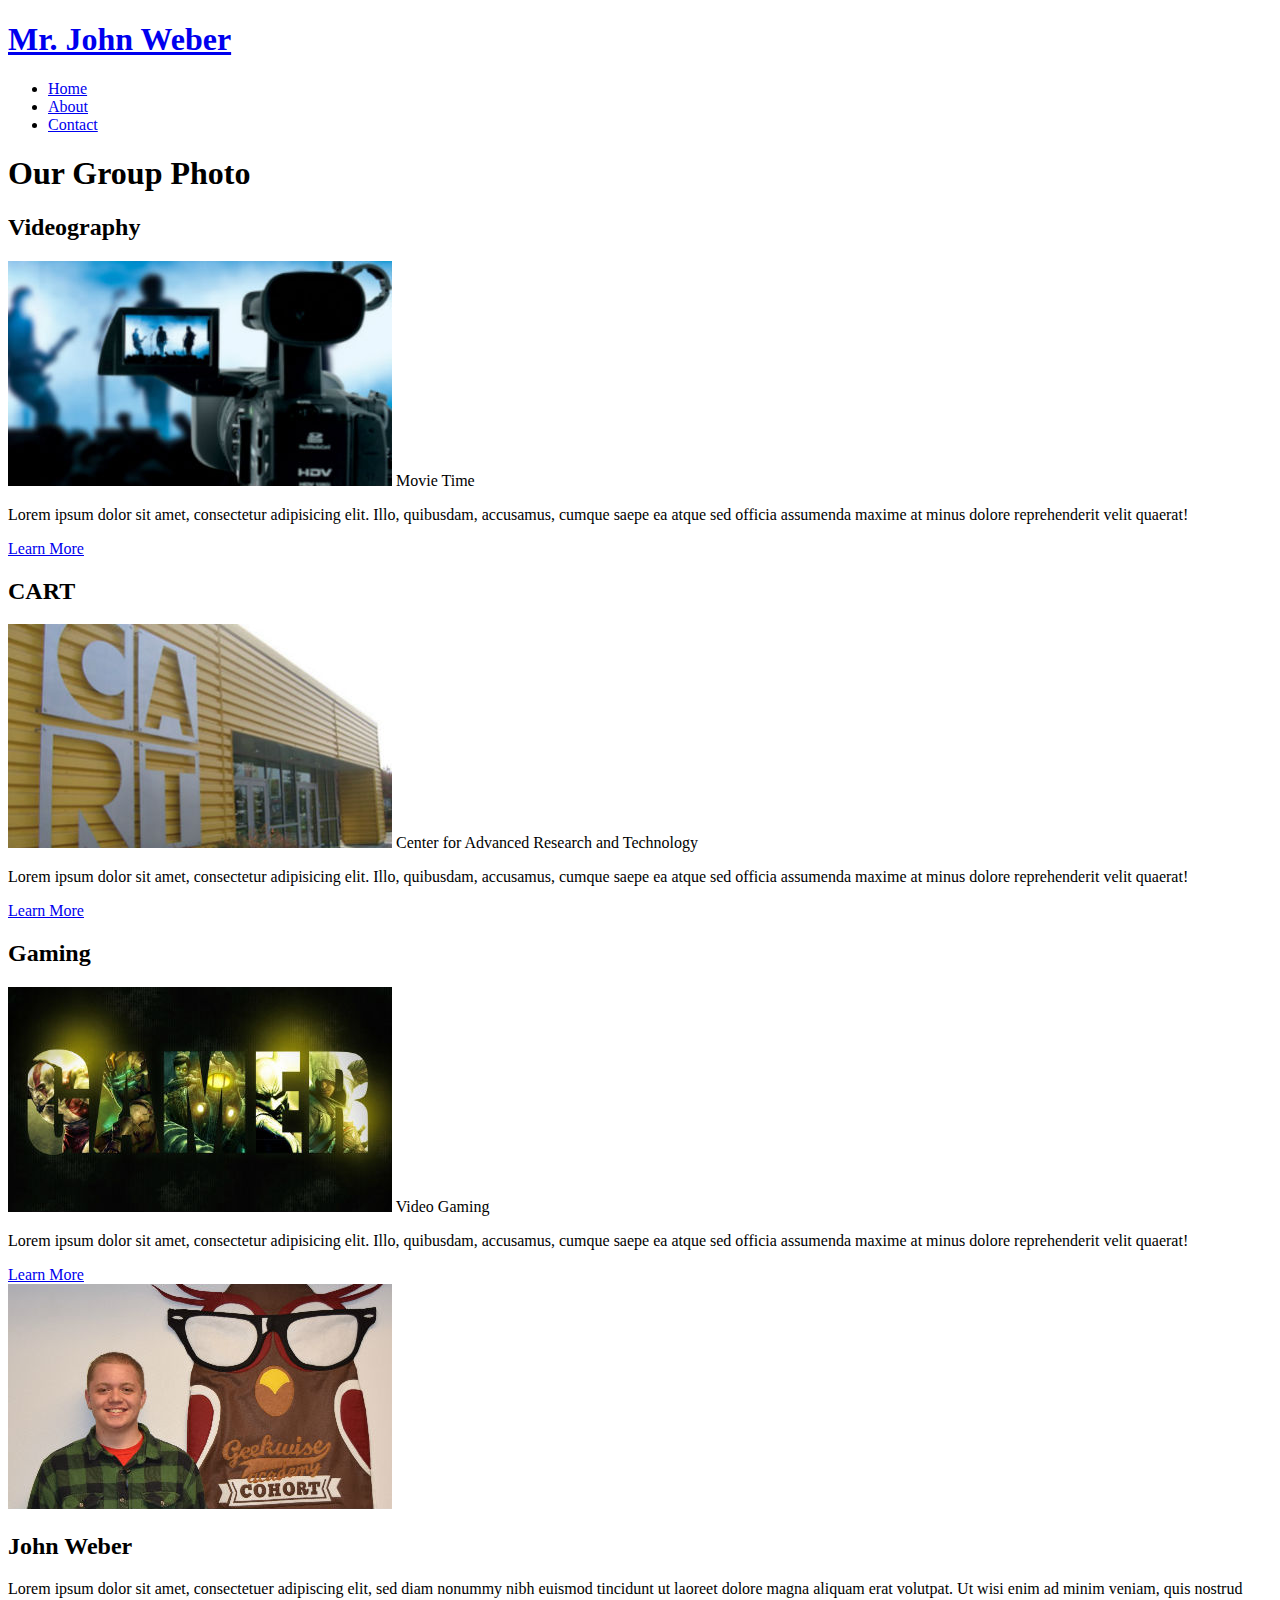
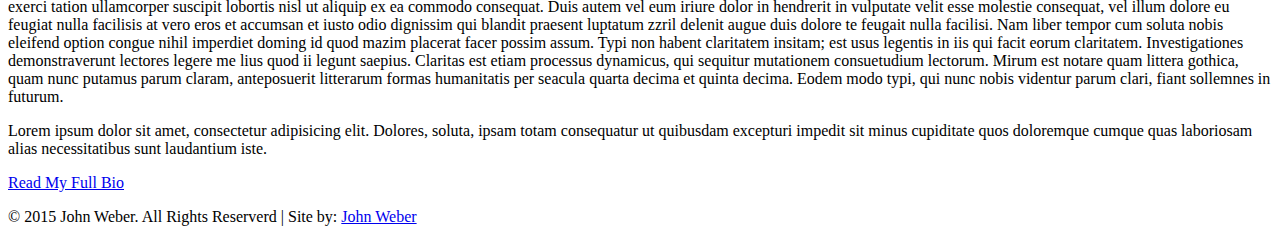
==== index.html @ d0e78f1e "completing home page" ====
<!DOCTYPE html>

<html lang="en">
    <head>
        <title>John_Weber | Best Person On Earth</title>
        
       <meta charset="utf-8" />
       <meta name="keywords" content="john, weber, John, Weber, johnweber, john weber, weber, Best, Person, On, Earth, Best person, Best person on, Best person on earth, Person, person on, person on earth, on, on earth, earth, bestperson, bestpersonon, bestpersonearth" />
       <meta name="description" content="Welcome to John Weber's website. John Weber is the best person on earth and he needs to be given kingship over his own land." />
       
       <link rel="stylesheet" href="css/styles.css" type="text/css" />
       
       
    </head>
    <body>
        <header>
            <div id"headerBlock" class="mainBody">
                <div id="logo">
                    <h1><a href="index.html" target="_blank" title="Mr.John Weber">Mr. John Weber</a></h1>
                    
                    <!--THE CODE FOR MY LOGO IS BELOW-->
                    <!--<a href="#" title=""><img src="images/logo.svg" alt="" title="" /></a>-->
                </div>
                <nav id="menu">
                    <ul>
                        <li><a href="index.html" title="Home Page" class="currentPage">Home</a></li>
                        <li><a href="about.html" title="About Page">About</a></li>
                        <li><a href="contact.html" title="Contact Me">Contact</a></li>
                    </ul>
                </nav>
            </div>
        </header>
        <div id="banner">
            <div>
                <div class="center">
                    <h1 class="bannerText">Our Group Photo</h1>
                    <!--????-->
                </div>
            </div>
        </div>
        <main id="main" class="mainBody">
            
            <!--Column A Starts Here-->
            
            <div class="columnA">
                <h2>Videography</h2>
                <div class="column">
                    <a href="http://www.cinematography.com" title="" target="_blank"> <img src="images/videography.jpg" alt="Videography" title="Videography"/></a>
                    <span>Movie Time</span>
                </div>
                <p>Lorem ipsum dolor sit amet, consectetur adipisicing elit. Illo, quibusdam, accusamus, cumque saepe ea atque sed officia assumenda maxime at minus dolore reprehenderit velit quaerat!</p>
                <a href="http://www.cinematography.com" title="" target="_blank" class="button">Learn More</a>
            </div>
            
            <!--Column A Ends Here-->
            
           
            <!--Column B Starts Here-->
            
            <div class="columnB">
                <h2>CART</h2>
                <div class="column">
                    <a href="http://www.CART.org" title="" target="_blank"> <img src="images/cart.jpg" alt="CART" title="CART"/></a>
                    <span>Center for Advanced Research and Technology</span>
                </div>
                <p>Lorem ipsum dolor sit amet, consectetur adipisicing elit. Illo, quibusdam, accusamus, cumque saepe ea atque sed officia assumenda maxime at minus dolore reprehenderit velit quaerat!</p>
                <a href="http://www.CART.org" title="" target="_blank" class="button">Learn More</a>
            </div>
            
            <!--Column B Ends Here-->
            
            
            <!--Column C Starts Here-->
            
            <div class="columnC">
                <h2>Gaming</h2>
                <div class="column">
                    <a href="http://www.IGN.com" title="" target="_blank"> <img src="images/gamer-word.jpg" alt="Gaming" title="Gaming"/></a>
                    <span>Video Gaming</span>
                </div>
                <p>Lorem ipsum dolor sit amet, consectetur adipisicing elit. Illo, quibusdam, accusamus, cumque saepe ea atque sed officia assumenda maxime at minus dolore reprehenderit velit quaerat!</p>
                <a href="http://www.IGN.com" title="" target="_blank" class="button">Learn More</a>
            </div>
            
            <!--Column C Ends Here-->
            
            
            <!--ABOUT ME SECTION STARTS HERE-->
            
            <section id="aboutMe" class"mainBody">
                <aside class="aside-home-left">
                    <img href="about.html"src="images/john-geekwise.jpg" alt="John Weber" title="John Weber"/>
                </aside>
                <article class="article-home-right">
                    <h2>John Weber</h2>
                    <p>Lorem ipsum dolor sit amet, consectetuer adipiscing elit,
                    sed diam nonummy nibh euismod tincidunt ut laoreet dolore
                    magna aliquam erat volutpat. Ut wisi enim ad minim veniam,
                    quis nostrud exerci tation ullamcorper suscipit lobortis nisl
                    ut aliquip ex ea commodo consequat. Duis autem vel eum iriure
                    dolor in hendrerit in vulputate velit esse molestie consequat,
                    vel illum dolore eu feugiat nulla facilisis at vero eros et
                    accumsan et iusto odio dignissim qui blandit praesent luptatum
                    zzril delenit augue duis dolore te feugait nulla facilisi.
                    Nam liber tempor cum soluta nobis eleifend option congue
                    nihil imperdiet doming id quod mazim placerat facer possim
                    assum. Typi non habent claritatem insitam; est usus legentis
                    in iis qui facit eorum claritatem. Investigationes
                    demonstraverunt lectores legere me lius quod ii legunt saepius.
                    Claritas est etiam processus dynamicus, qui sequitur mutationem
                    consuetudium lectorum. Mirum est notare quam littera gothica,
                    quam nunc putamus parum claram, anteposuerit litterarum formas
                    humanitatis per seacula quarta decima et quinta decima. Eodem
                    modo typi, qui nunc nobis videntur parum clari, fiant sollemnes
                    in futurum.</p>
                    <p>Lorem ipsum dolor sit amet, consectetur adipisicing elit. Dolores, soluta, ipsam totam consequatur ut quibusdam excepturi impedit sit minus cupiditate quos doloremque cumque quas laboriosam alias necessitatibus sunt laudantium iste.</p>
                    <a href="about.html" title="" class="button" >Read My Full Bio</a>
                </article>
            </section>
           
            <!--ABOUT ME SECTION ENDS HERE-->
            
            
        </main>
        <footer id="copyright">
            <div id="social">
                <a href="#" target="_blank" title="Facebook"><i class="fa fa-facebook"></i></a>
                <a href="#" target="_blank" title="Twitter"><i class="fa fa-twitter"></i></a>
                <a href="#" target="_blank" title="Instagram"><i class="fa fa-instagram"></i></a>
            </div>
            <p>&copy; 2015 John Weber. All Rights Reserverd | Site by: <a href="#" title="" target="_blank" >John Weber</a></p>
        </footer>
    </body>
</html>
---- css/styles.css ----
.heading1{
   color:#00b300;
}
.paragraph1{
    color:#cc0000;
}
.paragraph2{
    color:#0000ff;
}
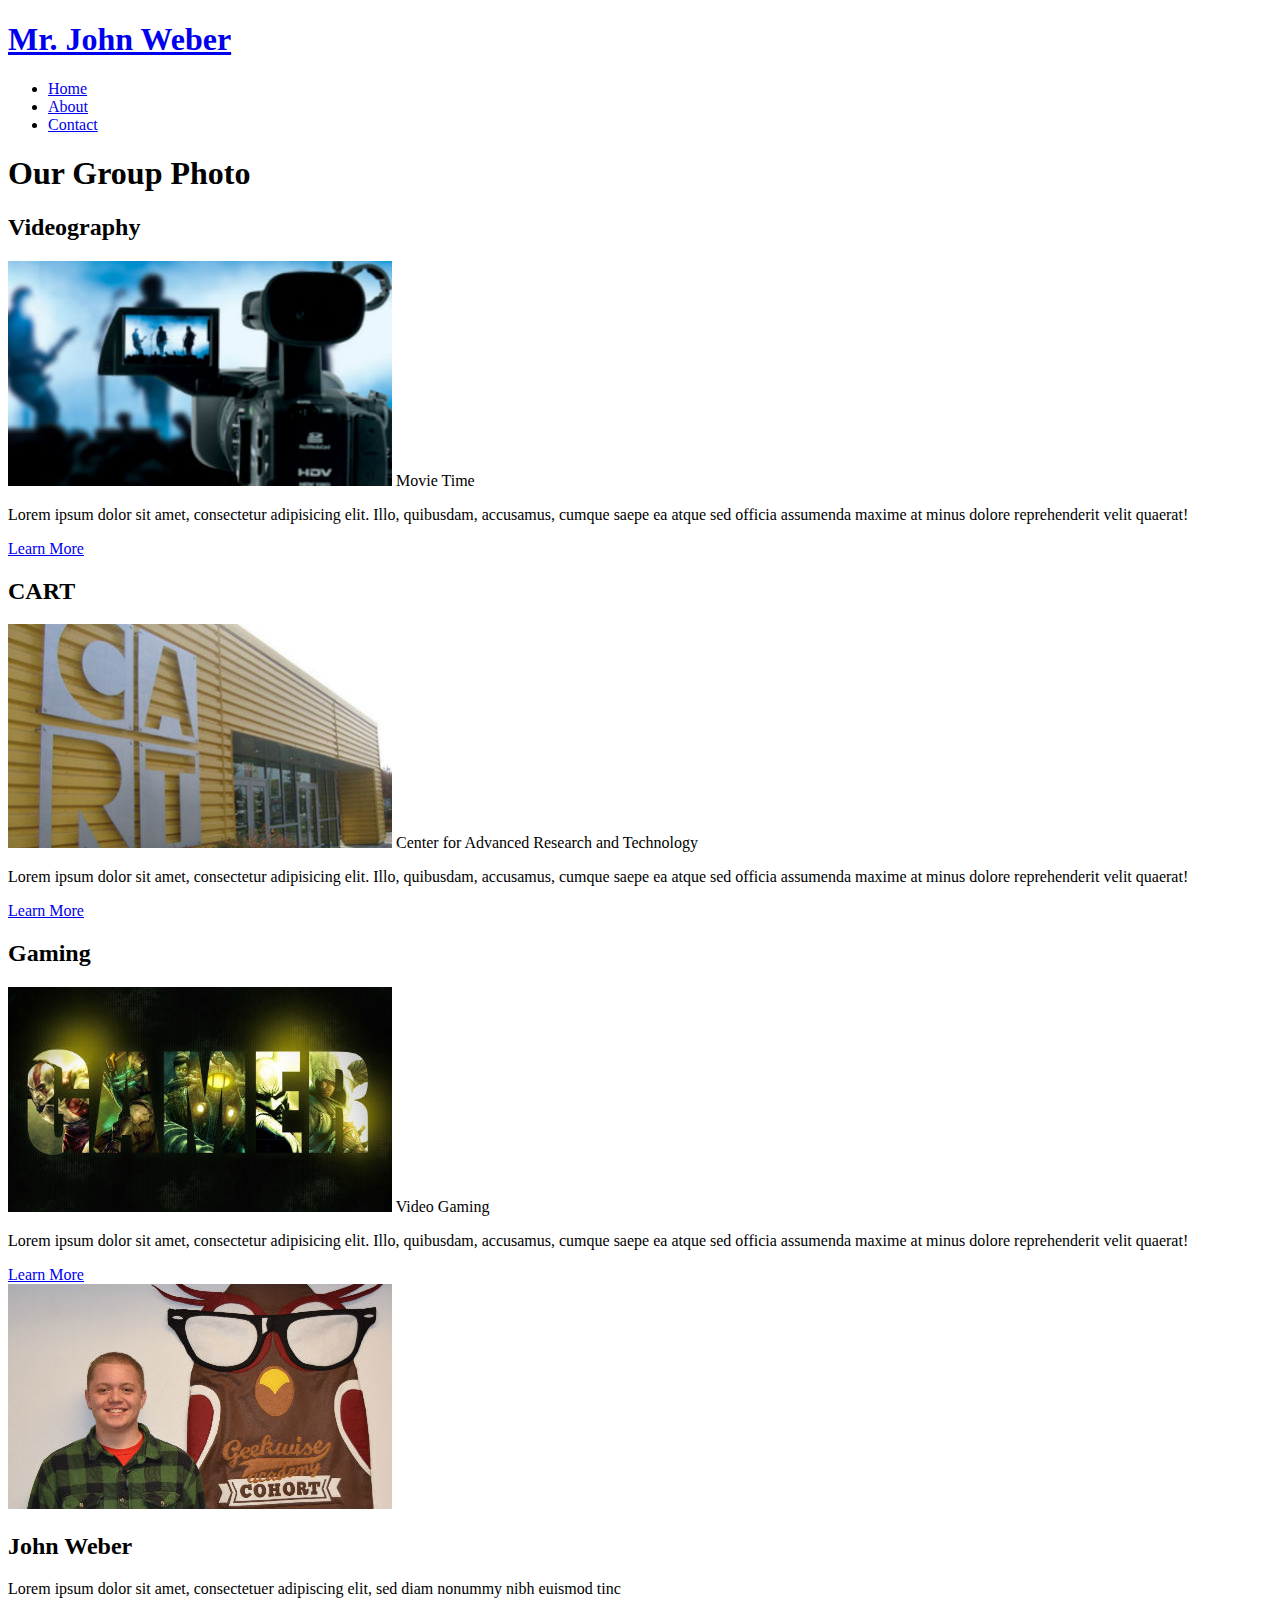
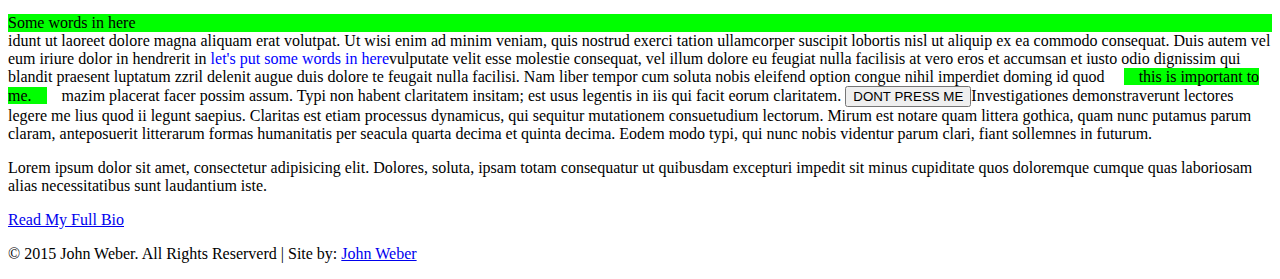
==== commit dcddc7dc: "Hello" ====
--- a/index.html
+++ b/index.html
@@ -95,18 +95,18 @@
                 <article class="article-home-right">
                     <h2>John Weber</h2>
                     <p>Lorem ipsum dolor sit amet, consectetuer adipiscing elit,
-                    sed diam nonummy nibh euismod tincidunt ut laoreet dolore
+                    sed diam nonummy nibh euismod tinc<div style="background-color:#00FF00">Some words in here</div>idunt ut laoreet dolore
                     magna aliquam erat volutpat. Ut wisi enim ad minim veniam,
                     quis nostrud exerci tation ullamcorper suscipit lobortis nisl
                     ut aliquip ex ea commodo consequat. Duis autem vel eum iriure
-                    dolor in hendrerit in vulputate velit esse molestie consequat,
+                    dolor in hendrerit in <span style="color:#0000FF">let's put some words in here</span>vulputate velit esse molestie consequat,
                     vel illum dolore eu feugiat nulla facilisis at vero eros et
                     accumsan et iusto odio dignissim qui blandit praesent luptatum
                     zzril delenit augue duis dolore te feugait nulla facilisi.
                     Nam liber tempor cum soluta nobis eleifend option congue
-                    nihil imperdiet doming id quod mazim placerat facer possim
+                    nihil imperdiet doming id quod <mark>this is important to me.</mark>mazim placerat facer possim
                     assum. Typi non habent claritatem insitam; est usus legentis
-                    in iis qui facit eorum claritatem. Investigationes
+                    in iis qui facit eorum claritatem. <button>DONT PRESS ME</button>Investigationes
                     demonstraverunt lectores legere me lius quod ii legunt saepius.
                     Claritas est etiam processus dynamicus, qui sequitur mutationem
                     consuetudium lectorum. Mirum est notare quam littera gothica,
@@ -121,6 +121,8 @@
            
             <!--ABOUT ME SECTION ENDS HERE-->
             
+        
+            
             
         </main>
         <footer id="copyright">
--- a/css/styles.css
+++ b/css/styles.css
@@ -7,3 +7,9 @@
 .paragraph2{
     color:#0000ff;
 }
+
+mark{
+    background-color:#00FF00;
+    padding:0px 15px;
+    margin:0px 15px;
+}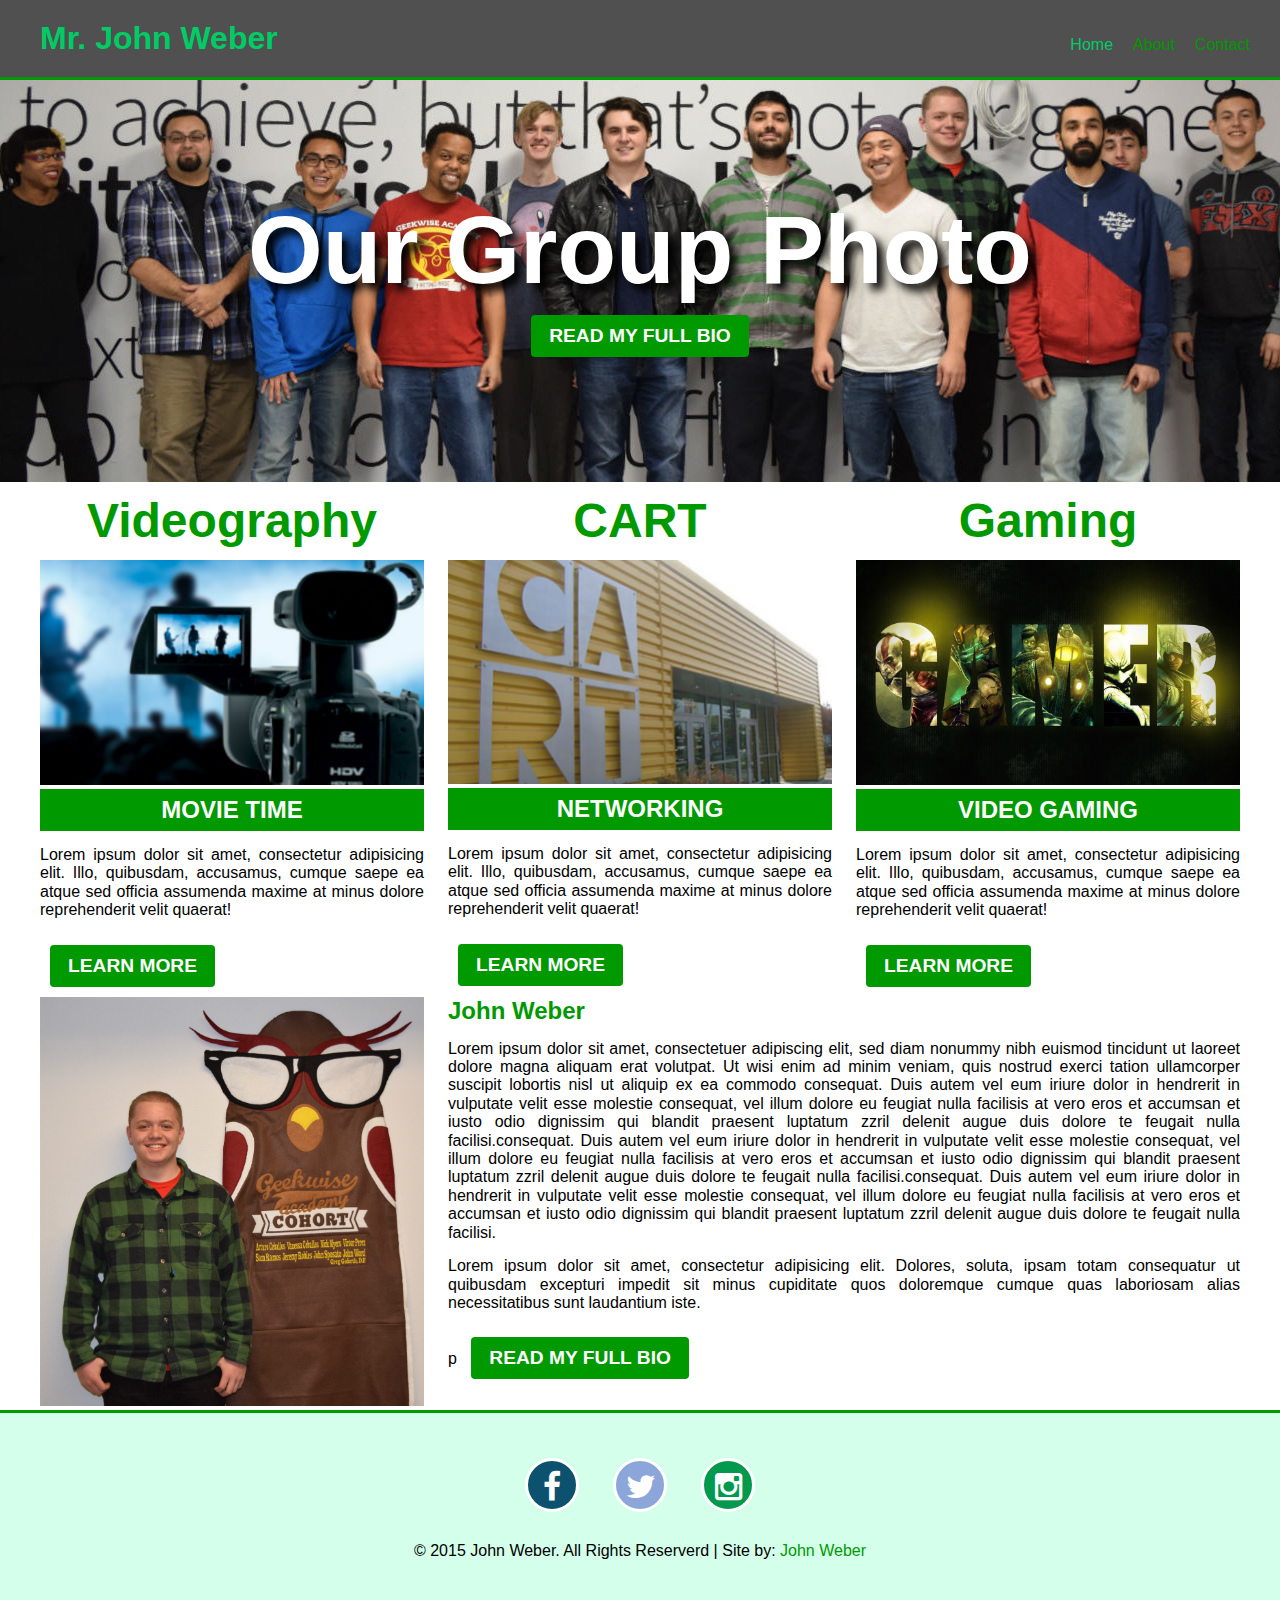
==== commit 19b10814: "hello" ====
--- a/index.html
+++ b/index.html
@@ -3,19 +3,20 @@
 
 <html lang="en">
     <head>
-        <title>John_Weber | Best Person On Earth</title>
+        <title>John Weber | Aspiring CART Student</title>
         
        <meta charset="utf-8" />
        <meta name="keywords" content="john, weber, John, Weber, johnweber, john weber, weber, Best, Person, On, Earth, Best person, Best person on, Best person on earth, Person, person on, person on earth, on, on earth, earth, bestperson, bestpersonon, bestpersonearth" />
        <meta name="description" content="Welcome to John Weber's website. John Weber is the best person on earth and he needs to be given kingship over his own land." />
        
        <link rel="stylesheet" href="css/styles.css" type="text/css" />
+       <link rel="stylesheet" href="css/font-awesome.css" type="text/css" />
        
        
     </head>
     <body>
         <header>
-            <div id"headerBlock" class="mainBody">
+            <div id="headerBlock" class="mainBody">
                 <div id="logo">
                     <h1><a href="index.html" target="_blank" title="Mr.John Weber">Mr. John Weber</a></h1>
                     
@@ -24,25 +25,22 @@
                 </div>
                 <nav id="menu">
                     <ul>
-                        <li><a href="index.html" title="Home Page" class="currentPage">Home</a></li>
+                        <li><a href="index.html" title="Home Page" class="currentPage" class="curentPage">Home</a></li>
                         <li><a href="about.html" title="About Page">About</a></li>
                         <li><a href="contact.html" title="Contact Me">Contact</a></li>
                     </ul>
                 </nav>
             </div>
         </header>
-        <div id="banner">
-            <div>
+        <div id="bannerHome">
                 <div class="center">
                     <h1 class="bannerText">Our Group Photo</h1>
-                    <!--????-->
+                    <a href="about.html" title="" class="button" >Read My Full Bio</a>
                 </div>
-            </div>
         </div>
         <main id="main" class="mainBody">
             
             <!--Column A Starts Here-->
-            
             <div class="columnA">
                 <h2>Videography</h2>
                 <div class="column">
@@ -52,27 +50,23 @@
                 <p>Lorem ipsum dolor sit amet, consectetur adipisicing elit. Illo, quibusdam, accusamus, cumque saepe ea atque sed officia assumenda maxime at minus dolore reprehenderit velit quaerat!</p>
                 <a href="http://www.cinematography.com" title="" target="_blank" class="button">Learn More</a>
             </div>
-            
             <!--Column A Ends Here-->
             
            
             <!--Column B Starts Here-->
-            
             <div class="columnB">
                 <h2>CART</h2>
                 <div class="column">
                     <a href="http://www.CART.org" title="" target="_blank"> <img src="images/cart.jpg" alt="CART" title="CART"/></a>
-                    <span>Center for Advanced Research and Technology</span>
+                    <span>Networking</span>
                 </div>
                 <p>Lorem ipsum dolor sit amet, consectetur adipisicing elit. Illo, quibusdam, accusamus, cumque saepe ea atque sed officia assumenda maxime at minus dolore reprehenderit velit quaerat!</p>
                 <a href="http://www.CART.org" title="" target="_blank" class="button">Learn More</a>
             </div>
-            
             <!--Column B Ends Here-->
             
             
             <!--Column C Starts Here-->
-            
             <div class="columnC">
                 <h2>Gaming</h2>
                 <div class="column">
@@ -82,7 +76,6 @@
                 <p>Lorem ipsum dolor sit amet, consectetur adipisicing elit. Illo, quibusdam, accusamus, cumque saepe ea atque sed officia assumenda maxime at minus dolore reprehenderit velit quaerat!</p>
                 <a href="http://www.IGN.com" title="" target="_blank" class="button">Learn More</a>
             </div>
-            
             <!--Column C Ends Here-->
             
             
@@ -95,26 +88,25 @@
                 <article class="article-home-right">
                     <h2>John Weber</h2>
                     <p>Lorem ipsum dolor sit amet, consectetuer adipiscing elit,
-                    sed diam nonummy nibh euismod tinc<div style="background-color:#00FF00">Some words in here</div>idunt ut laoreet dolore
+                    sed diam nonummy nibh euismod tincidunt ut laoreet dolore
                     magna aliquam erat volutpat. Ut wisi enim ad minim veniam,
                     quis nostrud exerci tation ullamcorper suscipit lobortis nisl
                     ut aliquip ex ea commodo consequat. Duis autem vel eum iriure
-                    dolor in hendrerit in <span style="color:#0000FF">let's put some words in here</span>vulputate velit esse molestie consequat,
+                    dolor in hendrerit in vulputate velit esse molestie consequat,
+                    vel illum dolore eu feugiat nulla facilisis at vero eros et
+                    accumsan et iusto odio dignissim qui blandit praesent luptatum
+                    zzril delenit augue duis dolore te feugait nulla facilisi.consequat. Duis autem vel eum iriure
+                    dolor in hendrerit in vulputate velit esse molestie consequat,
+                    vel illum dolore eu feugiat nulla facilisis at vero eros et
+                    accumsan et iusto odio dignissim qui blandit praesent luptatum
+                    zzril delenit augue duis dolore te feugait nulla facilisi.consequat. Duis autem vel eum iriure
+                    dolor in hendrerit in vulputate velit esse molestie consequat,
                     vel illum dolore eu feugiat nulla facilisis at vero eros et
                     accumsan et iusto odio dignissim qui blandit praesent luptatum
                     zzril delenit augue duis dolore te feugait nulla facilisi.
-                    Nam liber tempor cum soluta nobis eleifend option congue
-                    nihil imperdiet doming id quod <mark>this is important to me.</mark>mazim placerat facer possim
-                    assum. Typi non habent claritatem insitam; est usus legentis
-                    in iis qui facit eorum claritatem. <button>DONT PRESS ME</button>Investigationes
-                    demonstraverunt lectores legere me lius quod ii legunt saepius.
-                    Claritas est etiam processus dynamicus, qui sequitur mutationem
-                    consuetudium lectorum. Mirum est notare quam littera gothica,
-                    quam nunc putamus parum claram, anteposuerit litterarum formas
-                    humanitatis per seacula quarta decima et quinta decima. Eodem
-                    modo typi, qui nunc nobis videntur parum clari, fiant sollemnes
-                    in futurum.</p>
+                    </p>
                     <p>Lorem ipsum dolor sit amet, consectetur adipisicing elit. Dolores, soluta, ipsam totam consequatur ut quibusdam excepturi impedit sit minus cupiditate quos doloremque cumque quas laboriosam alias necessitatibus sunt laudantium iste.</p>
+                    p
                     <a href="about.html" title="" class="button" >Read My Full Bio</a>
                 </article>
             </section>
--- a/css/styles.css
+++ b/css/styles.css
@@ -1,15 +1,223 @@
-.heading1{
-   color:#00b300;
-}
-.paragraph1{
-    color:#cc0000;
-}
-.paragraph2{
-    color:#0000ff;
-}
-
-mark{
-    background-color:#00FF00;
-    padding:0px 15px;
-    margin:0px 15px;
-}+/*============GLOBAL STYLES*=================/
+/*#FFFFFF*/
+/*#000000*/
+
+html, body{
+    width:100%;
+    height:100%;
+    margin:0px;
+    padding:0px;
+}
+
+body {
+    background-color:#FFFFFF;
+    font-family: 'Source Sans Pro', Trebuchet MS, sans-serif;
+    font-size:16px;
+    font-weight:normal;
+}
+
+body {
+    color:#000000;
+}
+
+h1, h2, h3, h4 {
+    margin:0px;
+    padding:0px;
+    color:#009900;
+}
+p {
+    line-height:115%;
+    margin:15px 0px;
+}
+
+b, strong {
+    color:#009900;
+}
+
+a {
+    color:#009900;
+    text-decoration: none;
+}
+
+a:hover {
+    color:#00CC66;
+}
+
+.mainBody {
+    overflow:hidden;
+    margin:0px auto;
+    width:1200px;
+}
+/*============HEADER STYLES=================*/
+
+header {
+    background-color:#505050;
+}
+#headerBlock {
+    padding:20px 0px;
+}
+
+#logo a {
+    color:#00CC66;
+}
+#logo a:hover {
+    color:#009900; 
+}
+/*============BANNER STYLES=================*/
+
+#bannerHome{
+    overflow:hidden;
+    padding:115px 0px;
+    border-top:3px solid #009900;
+    background-size:cover;
+    background:url(../images/banner_home_image.jpg) no-repeat center top #00CC66;
+}
+
+.bannerText{
+    color:#FFFFFF;
+    font-size:6em;
+    text-align:center;
+    text-shadow:7px 7px 10px #000000;
+}
+
+
+/*=========Main Section Styles============*/
+
+
+.columnA, .columnB, .columnC{
+    width:384px;
+}
+
+.columnA, .columnB{
+    float:left;
+    margin-right:24px;
+}
+
+.columnC{
+    float:left;
+}
+
+.columnA h2, .columnB h2, .columnC h2{
+    font-size:3em;
+    font-weight:700;
+    text-align:center;
+    line-height:1em;
+    margin:15px 0px;
+}
+
+.columnA p, .columnB p, .columnC p{
+   padding:0px;
+   text-align:justify;
+}
+
+.column span {
+    background-color:#009900;
+    color:#FFFFFF;
+    display:block;
+    font-size:1.5em;
+    font-weight:600;
+    margin:0px 0px 15px 0px;
+    padding:7px;
+    text-align:center;
+    text-transform:uppercase;
+}
+
+
+
+/*===========standard styles==============*/
+
+/*===========button styles=============*/
+
+a.button {
+    display:inline-block;
+    padding:10px 18px;
+    background-color:#009900;
+    text-transform:uppercase;
+    font-weight:800;
+    font-size:1.2em;
+    color:#FFFFFF;
+    border-radius:4px;
+    margin:10px;
+}
+
+a.button:hover {
+    background-color:#00CC66;
+    color:#FFFFFF;
+}
+
+div.center {
+    text-align:center;
+}
+
+
+/*============MENU NAVIGATION===============*/
+
+#menu {
+    position:absolute;
+    top:20px;
+    right:20px;
+}
+#menu ul {
+    display:inline-block;
+}
+#menu ul li{
+    display:inline;
+    float:left;
+    text-align:center;
+    margin:0px 10px;
+}
+
+.currentPage {
+    color:#00CC66;
+}
+
+
+/*=================ABOUT ME STYLES SECTION===============*/
+
+#aboutMe {
+    margin:15px 0px;
+}
+
+.aside-home-left{
+    width:384px;
+    float:left;
+    margin-right: 24px;
+    
+}
+
+.article-home-right p{
+    text-align:justify;
+}
+
+
+/*===================FOOOTER SECTION===============*/
+
+#copyright {
+    overflow:hidden;
+    padding:30px 0px;
+    border-top:3px solid #009900;
+    background-color: #d4ffea;
+    display:block;
+    text-align:center;
+    
+}
+
+/*============social media styles===========*/
+
+.fa {
+    background-color:rgb(0, 153, 77);
+    border: 3px solid #FFFFFF;
+    border-radius:100%;
+    font-size:2em !important;
+    margin:15px;
+    padding:10px;
+    color: #FFFFFF;
+    height:28px;
+    width:28px;
+}
+
+.fa-facebook{background-color:#0C516E;}
+
+.fa-twitter{background-color:#8CA6D9;}
+
+
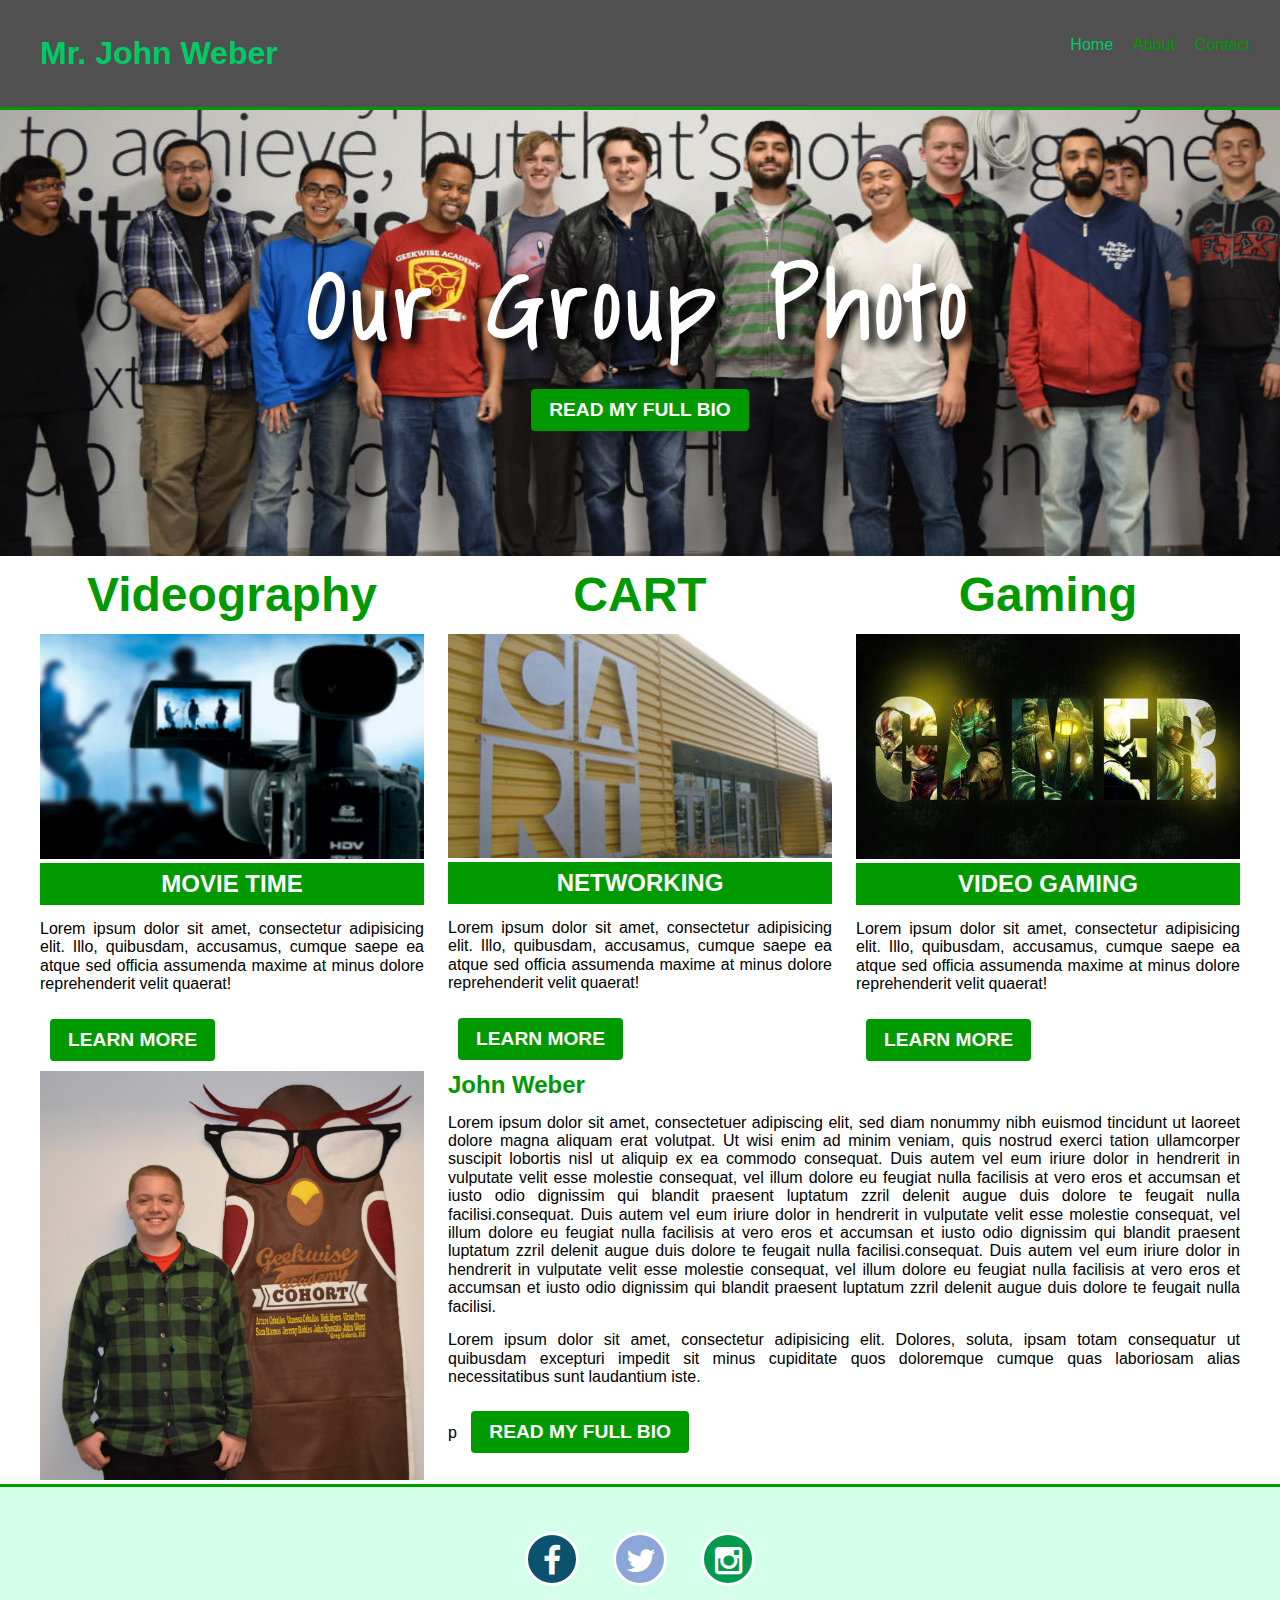
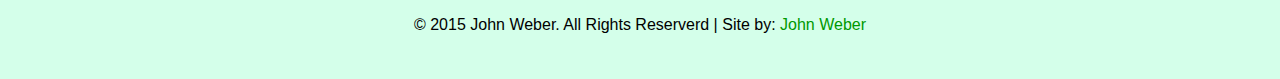
==== commit 3a5bce89: "hek" ====
--- a/index.html
+++ b/index.html
@@ -9,6 +9,7 @@
        <meta name="keywords" content="john, weber, John, Weber, johnweber, john weber, weber, Best, Person, On, Earth, Best person, Best person on, Best person on earth, Person, person on, person on earth, on, on earth, earth, bestperson, bestpersonon, bestpersonearth" />
        <meta name="description" content="Welcome to John Weber's website. John Weber is the best person on earth and he needs to be given kingship over his own land." />
        
+       <!--<link href='https://fonts.googleapis.com/css?family=Tinos:700italic,400|Titillium+Web:600|Alegreya+Sans+SC:500' rel='stylesheet' type='text/css'>-->
        <link rel="stylesheet" href="css/styles.css" type="text/css" />
        <link rel="stylesheet" href="css/font-awesome.css" type="text/css" />
        
@@ -119,9 +120,9 @@
         </main>
         <footer id="copyright">
             <div id="social">
-                <a href="#" target="_blank" title="Facebook"><i class="fa fa-facebook"></i></a>
-                <a href="#" target="_blank" title="Twitter"><i class="fa fa-twitter"></i></a>
-                <a href="#" target="_blank" title="Instagram"><i class="fa fa-instagram"></i></a>
+                <a href="http://www.facebook.com" target="_blank" title="Facebook"><i class="fa fa-facebook"></i></a>
+                <a href="http://www.twitter.com" target="_blank" title="Twitter"><i class="fa fa-twitter"></i></a>
+                <a href="http://www.instagram.com" target="_blank" title="Instagram"><i class="fa fa-instagram"></i></a>
             </div>
             <p>&copy; 2015 John Weber. All Rights Reserverd | Site by: <a href="#" title="" target="_blank" >John Weber</a></p>
         </footer>
--- a/css/styles.css
+++ b/css/styles.css
@@ -1,6 +1,8 @@
 /*============GLOBAL STYLES*=================/
 /*#FFFFFF*/
 /*#000000*/
+
+@import url(https://fonts.googleapis.com/css?family=Shadows+Into+Light);
 
 html, body{
     width:100%;
@@ -37,6 +39,7 @@
 a {
     color:#009900;
     text-decoration: none;
+    transition:background 0.6s linear 0s, color 0.6s linear 0s;
 }
 
 a:hover {
@@ -52,6 +55,7 @@
 
 header {
     background-color:#505050;
+    padding:15px 0px;
 }
 #headerBlock {
     padding:20px 0px;
@@ -78,6 +82,8 @@
     font-size:6em;
     text-align:center;
     text-shadow:7px 7px 10px #000000;
+    font-family: 'Shadows Into Light', cursive;
+    letter-spacing:6px;
 }
 
 
@@ -138,11 +144,13 @@
     color:#FFFFFF;
     border-radius:4px;
     margin:10px;
+    transition:background 0.6s linear 0s, color 0.6s linear 0s;
 }
 
 a.button:hover {
     background-color:#00CC66;
     color:#FFFFFF;
+    transition:background 0.6s linear 0s, color 0.6s linear 0s;
 }
 
 div.center {
@@ -157,6 +165,10 @@
     top:20px;
     right:20px;
 }
+
+
+
+
 #menu ul {
     display:inline-block;
 }
@@ -214,8 +226,12 @@
     color: #FFFFFF;
     height:28px;
     width:28px;
-}
-
+    transition:background 0.6s linear 0s, color 0.6s linear 0s;
+}
+
+.fa:hover {
+    background-color:#00CC66;
+}
 .fa-facebook{background-color:#0C516E;}
 
 .fa-twitter{background-color:#8CA6D9;}
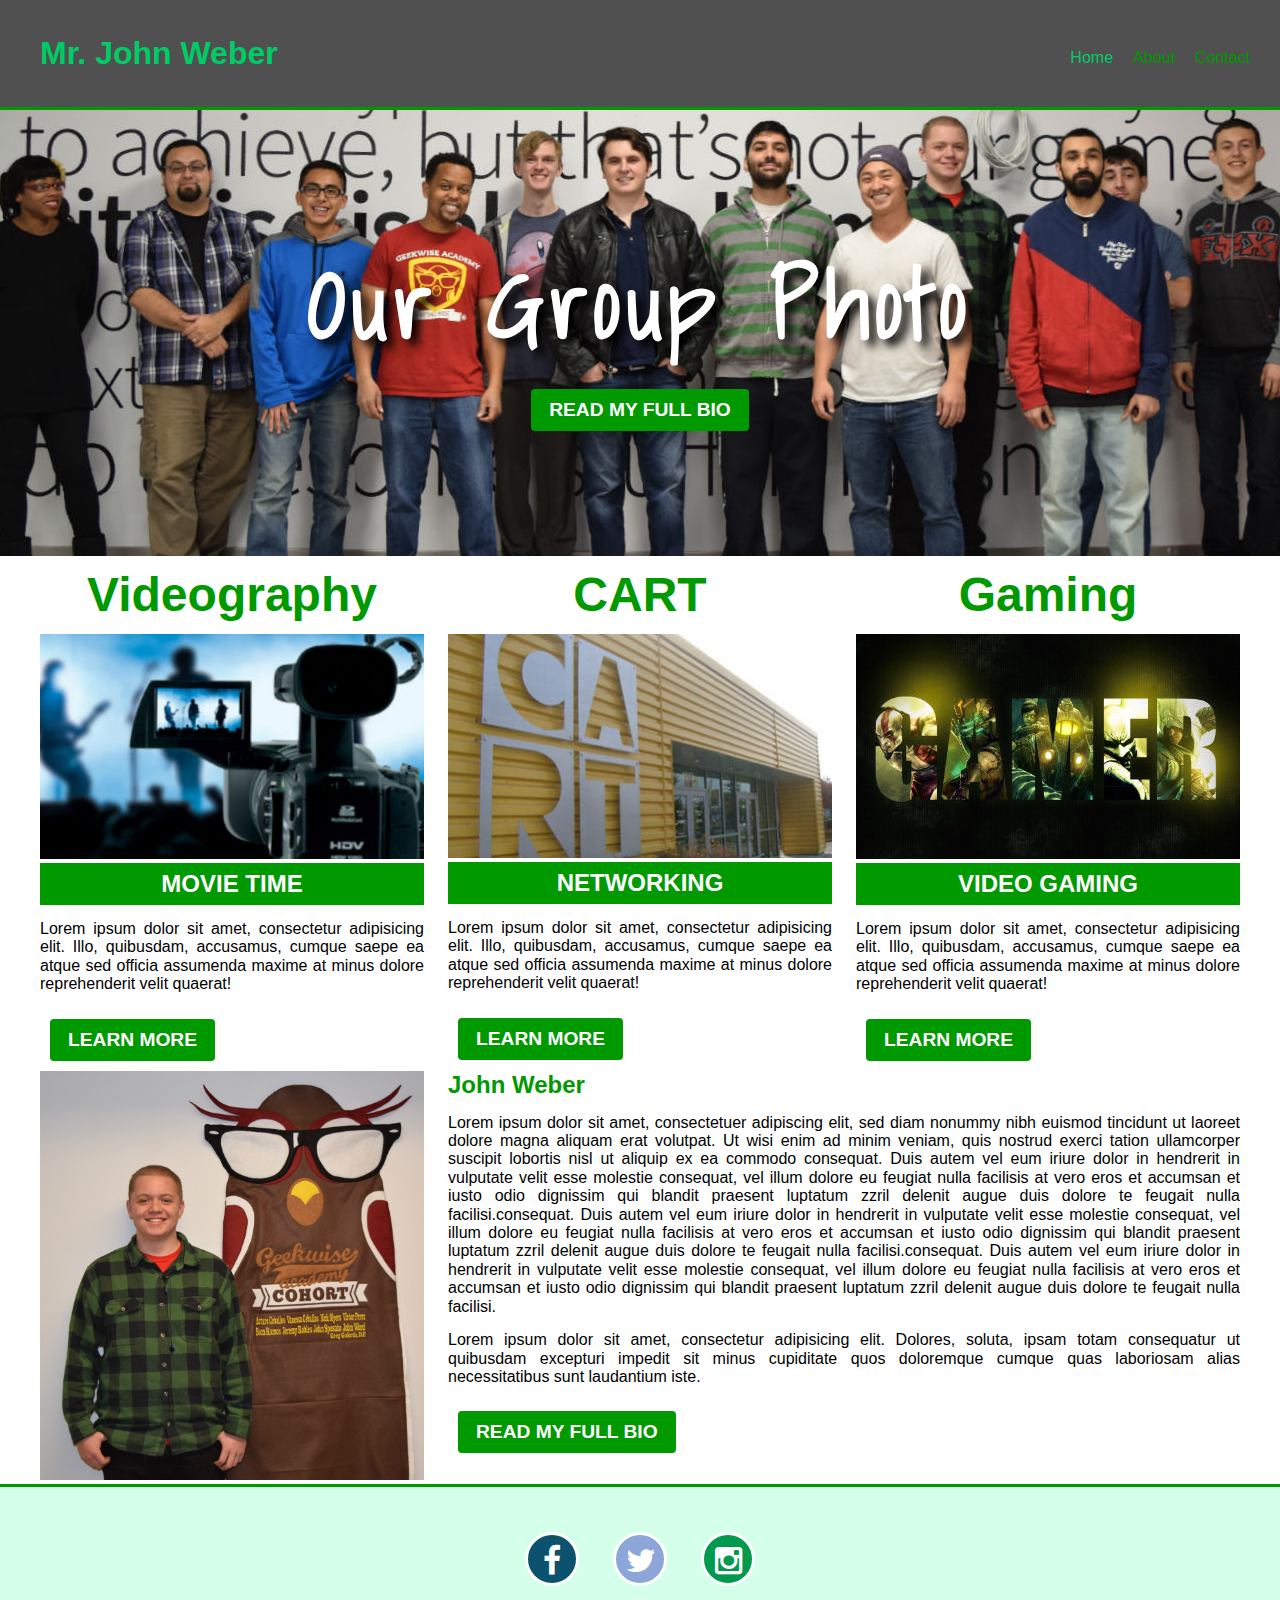
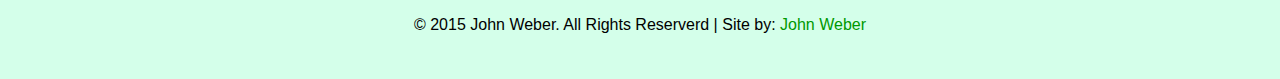
==== commit cdfe9272: "heelo" ====
--- a/index.html
+++ b/index.html
@@ -107,7 +107,7 @@
                     zzril delenit augue duis dolore te feugait nulla facilisi.
                     </p>
                     <p>Lorem ipsum dolor sit amet, consectetur adipisicing elit. Dolores, soluta, ipsam totam consequatur ut quibusdam excepturi impedit sit minus cupiditate quos doloremque cumque quas laboriosam alias necessitatibus sunt laudantium iste.</p>
-                    p
+                    
                     <a href="about.html" title="" class="button" >Read My Full Bio</a>
                 </article>
             </section>
@@ -120,9 +120,9 @@
         </main>
         <footer id="copyright">
             <div id="social">
-                <a href="http://www.facebook.com" target="_blank" title="Facebook"><i class="fa fa-facebook"></i></a>
-                <a href="http://www.twitter.com" target="_blank" title="Twitter"><i class="fa fa-twitter"></i></a>
-                <a href="http://www.instagram.com" target="_blank" title="Instagram"><i class="fa fa-instagram"></i></a>
+                <a href="https://www.facebook.com/john.weber.5055233" target="_blank" title="Facebook"><i class="fa fa-facebook"></i></a>
+                <a href="https://twitter.com/johnweebels" target="_blank" title="Twitter"><i class="fa fa-twitter"></i></a>
+                <a href="https://www.instagram.com/johntweber/" target="_blank" title="Instagram"><i class="fa fa-instagram"></i></a>
             </div>
             <p>&copy; 2015 John Weber. All Rights Reserverd | Site by: <a href="#" title="" target="_blank" >John Weber</a></p>
         </footer>
--- a/css/styles.css
+++ b/css/styles.css
@@ -2,7 +2,7 @@
 /*#FFFFFF*/
 /*#000000*/
 
-@import url(https://fonts.googleapis.com/css?family=Shadows+Into+Light);
+@import url(https://fonts.googleapis.com/css?family=Shadows+Into+Light|Poiret+One);
 
 html, body{
     width:100%;
@@ -25,7 +25,7 @@
 h1, h2, h3, h4 {
     margin:0px;
     padding:0px;
-    color:#009900;
+    color:#009900
 }
 p {
     line-height:115%;
@@ -86,7 +86,21 @@
     letter-spacing:6px;
 }
 
-
+#bannerAbout{
+    overflow:hidden;
+    padding:20px 0px;
+    border-top:3px solid #009900;
+    background-size:cover;
+    background:url(../images/banner_home_image.jpg) no-repeat center top #00CC66;
+}
+
+#bannerContact{
+    overflow:hidden;
+    padding:px 0px;
+    border-top:3px solid #009900;
+    background-size:cover;
+    background:url(../images/banner_home_image.jpg) no-repeat center top #00CC66;
+}
 /*=========Main Section Styles============*/
 
 
@@ -162,12 +176,9 @@
 
 #menu {
     position:absolute;
-    top:20px;
+    top:33px;
     right:20px;
 }
-
-
-
 
 #menu ul {
     display:inline-block;
@@ -194,6 +205,12 @@
     width:384px;
     float:left;
     margin-right: 24px;
+    
+}
+.aside-home-right{
+    width:384px;
+    float:right;
+    margin-left: 24px;
     
 }
 
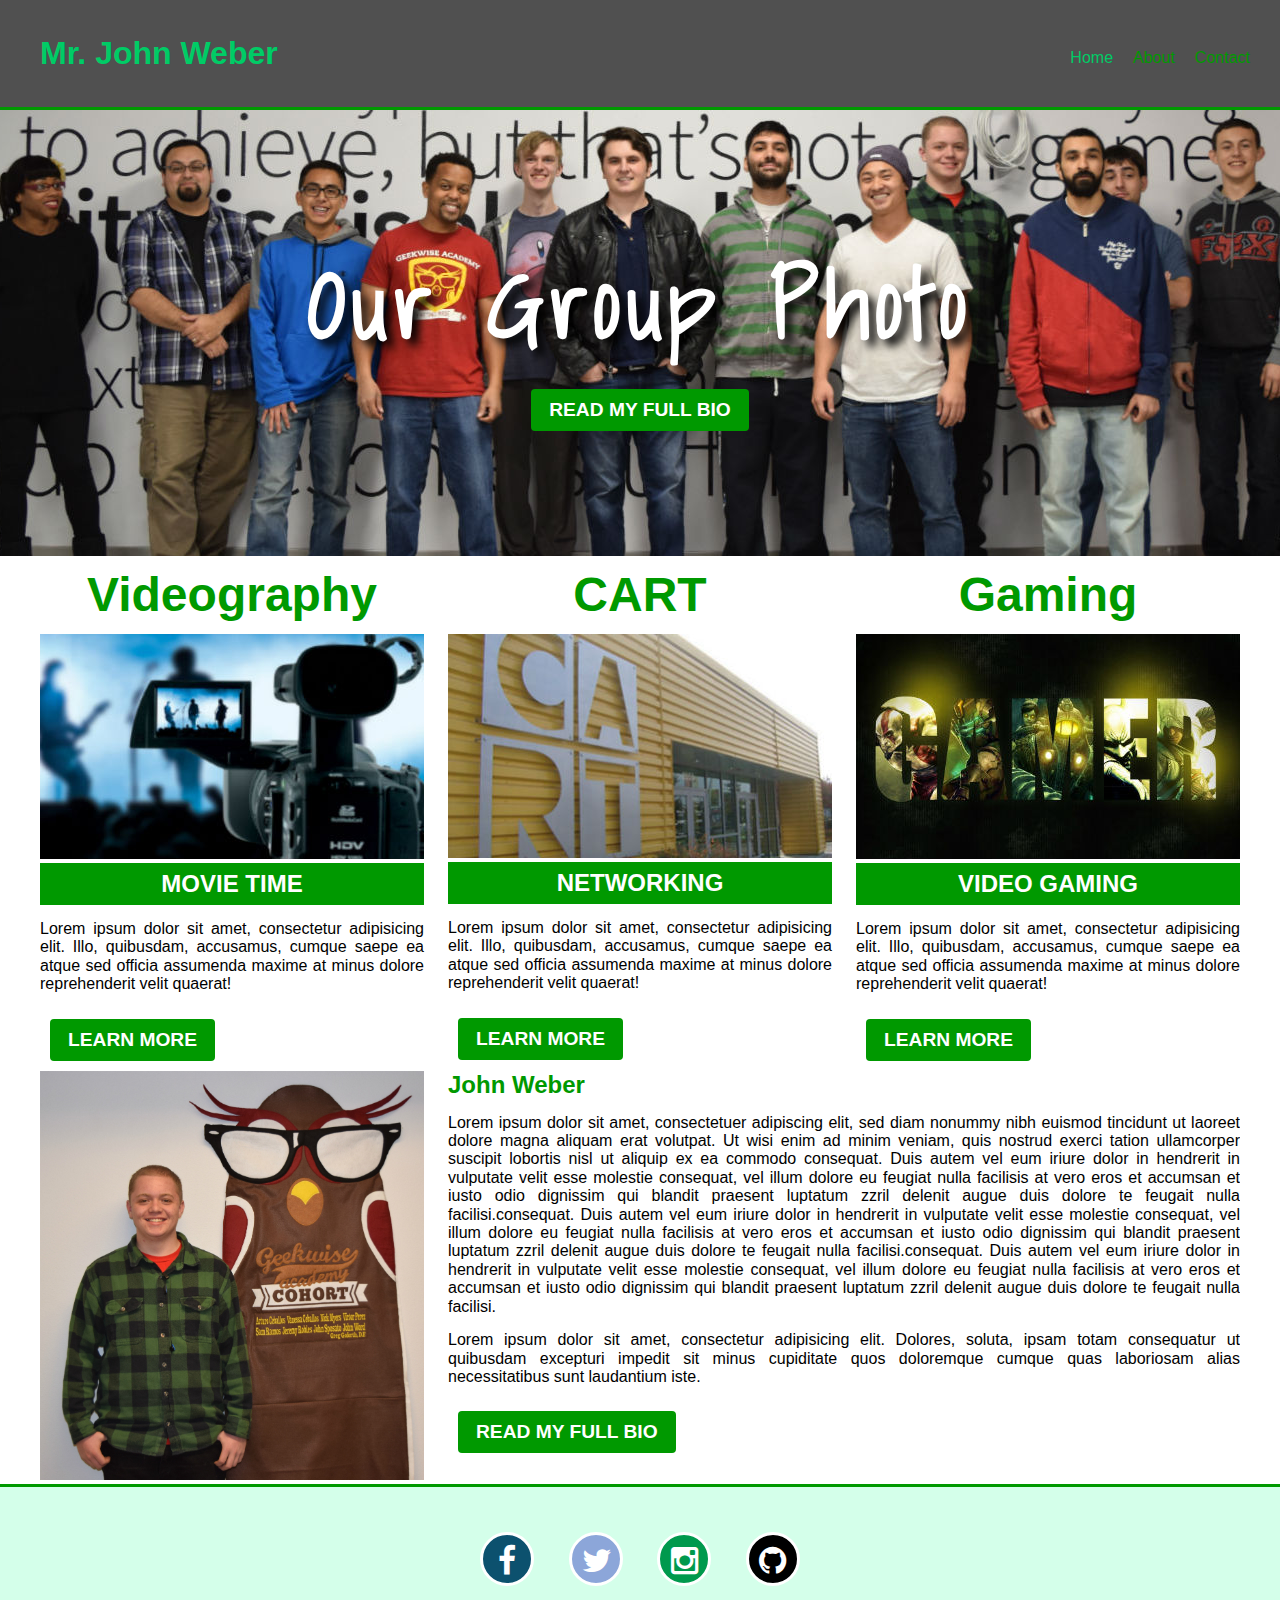
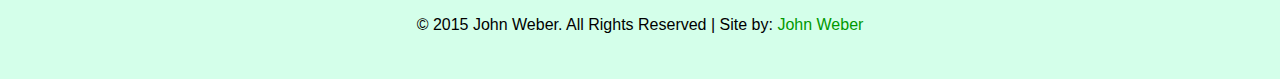
==== commit 6dc3b8c7: "hi" ====
--- a/index.html
+++ b/index.html
@@ -123,8 +123,19 @@
                 <a href="https://www.facebook.com/john.weber.5055233" target="_blank" title="Facebook"><i class="fa fa-facebook"></i></a>
                 <a href="https://twitter.com/johnweebels" target="_blank" title="Twitter"><i class="fa fa-twitter"></i></a>
                 <a href="https://www.instagram.com/johntweber/" target="_blank" title="Instagram"><i class="fa fa-instagram"></i></a>
+                <a href="https://github.com/johntweber" target="_blank" title="Github"><i class="fa fa-github"></i></a>
             </div>
-            <p>&copy; 2015 John Weber. All Rights Reserverd | Site by: <a href="#" title="" target="_blank" >John Weber</a></p>
+            <p>&copy; 2015 John Weber. All Rights Reserved | Site by: <a href="#" title="" target="_blank" >John Weber</a></p>
         </footer>
+        <script>
+  (function(i,s,o,g,r,a,m){i['GoogleAnalyticsObject']=r;i[r]=i[r]||function(){
+  (i[r].q=i[r].q||[]).push(arguments)},i[r].l=1*new Date();a=s.createElement(o),
+  m=s.getElementsByTagName(o)[0];a.async=1;a.src=g;m.parentNode.insertBefore(a,m)
+  })(window,document,'script','//www.google-analytics.com/analytics.js','ga');
+
+  ga('create', 'UA-71552466-1', 'auto');
+  ga('send', 'pageview');
+
+</script>
     </body>
 </html>--- a/css/styles.css
+++ b/css/styles.css
@@ -91,7 +91,7 @@
     padding:20px 0px;
     border-top:3px solid #009900;
     background-size:cover;
-    background:url(../images/banner_home_image.jpg) no-repeat center top #00CC66;
+    background:url() no-repeat center top #00CC66;
 }
 
 #bannerContact{
@@ -99,7 +99,7 @@
     padding:px 0px;
     border-top:3px solid #009900;
     background-size:cover;
-    background:url(../images/banner_home_image.jpg) no-repeat center top #00CC66;
+    background:url() no-repeat center top #00CC66;
 }
 /*=========Main Section Styles============*/
 
@@ -253,4 +253,83 @@
 
 .fa-twitter{background-color:#8CA6D9;}
 
-
+.fa-github {background-color:#000000;}
+
+/*YOUTUBE VIDEOS/audio*/
+
+
+#youtube {
+    width:100%;
+    position:relative;
+    padding-bottom:56.25%;
+    padding-top:30px;
+    height:0px;
+    overflow:hidden;
+    width:90%;
+    margin:35px auto;
+}
+
+#youtube iframe, #youtube embed {
+    position:absolute;
+    top:0px;
+    left:0px;
+    width:100%;
+    height:100%;
+}
+
+.video {
+    width:350px;
+    margin:25px auto;
+}
+.paperFight {
+    text-align:center;
+}
+.paperDescription{
+    text-align:center;
+}
+
+
+}
+/*MOBILE WEBSITE STYLES*/
+
+@media screen and (max-width: 768px) {
+        .mainBody {
+            width:90%;
+            margin:0px auto;
+        }
+        #menu {
+        position:absolute;
+        top:55px;
+        right:20px;
+        }
+
+        #menu ul {
+            display:inline-block;
+        }
+        #menu ul li{
+            display:inline;
+            float:left;
+            text-align:center;
+            margin:0px 10px;
+        }
+        .bannerText{
+        color:#FFFFFF;
+        font-size:3em;
+        text-align:center;
+        text-shadow:7px 7px 10px #000000;
+        font-family: 'Shadows Into Light', cursive;
+        letter-spacing:6px;
+        }
+}
+@media screen and (max-width: 400px){
+   body {
+    background-color:#FFFFFF;
+    font-family: 'Source Sans Pro', Trebuchet MS, sans-serif;
+    font-size:3em;
+    font-weight:normal;
+
+}
+#bannerAbout{
+    width:100%;
+}
+}